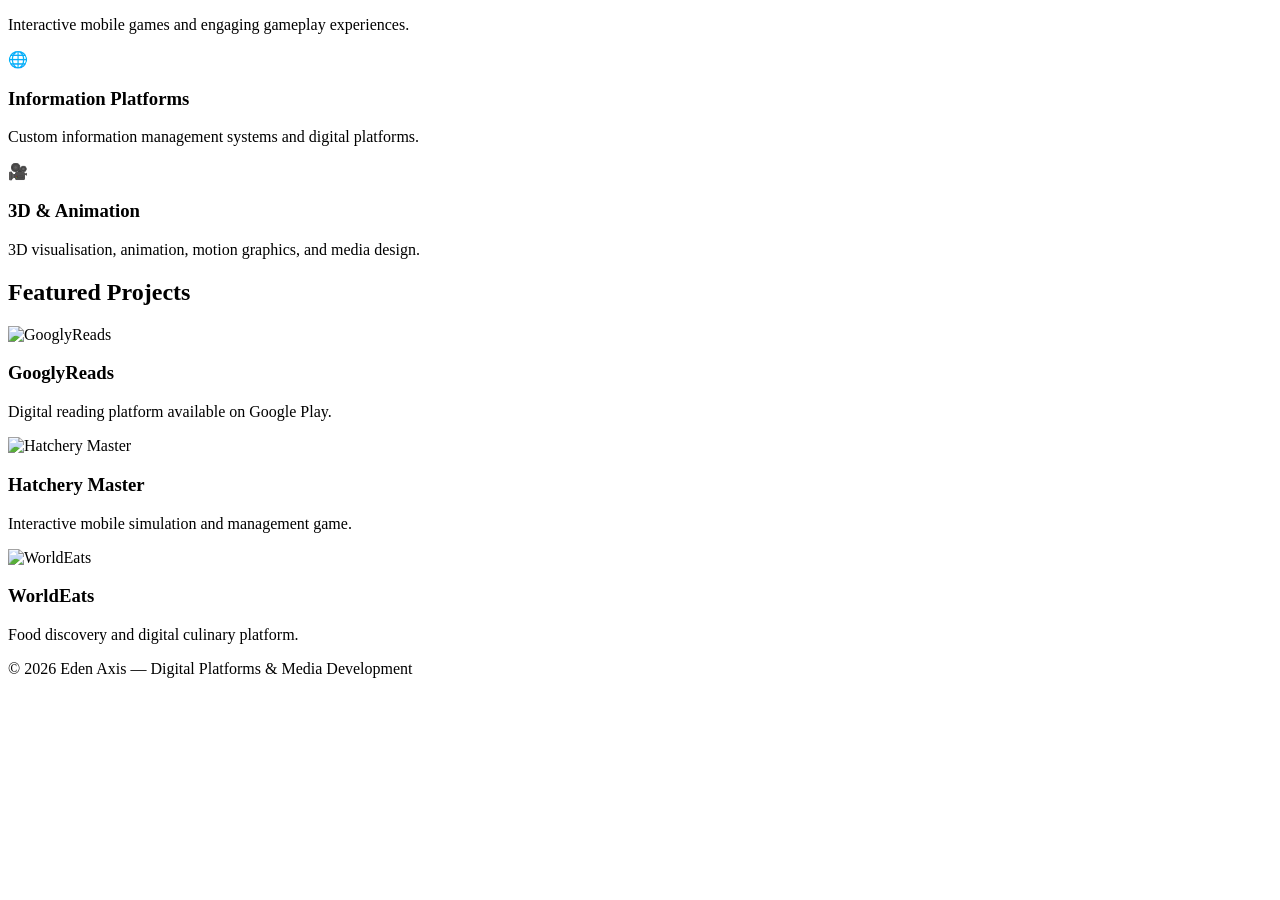
==== index.html @ f260d785 "Add files via upload" ====
<!DOCTYPE html>
            <p>
                Interactive mobile games and engaging gameplay experiences.
            </p>
        </div>

        <div class="glass-card">
            <div class="icon">🌐</div>
            <h3>Information Platforms</h3>
            <p>
                Custom information management systems and digital platforms.
            </p>
        </div>

        <div class="glass-card">
            <div class="icon">🎥</div>
            <h3>3D & Animation</h3>
            <p>
                3D visualisation, animation, motion graphics, and media design.
            </p>
        </div>

    </div>
</section>

<section class="featured-projects">
    <div class="container">
        <h2>Featured Projects</h2>

        <div class="projects-grid">

            <div class="project-card">
                <img src="assets/googlyreads.jpg" alt="GooglyReads">
                <div class="project-info">
                    <h3>GooglyReads</h3>
                    <p>Digital reading platform available on Google Play.</p>
                </div>
            </div>

            <div class="project-card">
                <img src="assets/hatcherymaster.jpg" alt="Hatchery Master">
                <div class="project-info">
                    <h3>Hatchery Master</h3>
                    <p>Interactive mobile simulation and management game.</p>
                </div>
            </div>

            <div class="project-card">
                <img src="assets/worldeats.jpg" alt="WorldEats">
                <div class="project-info">
                    <h3>WorldEats</h3>
                    <p>Food discovery and digital culinary platform.</p>
                </div>
            </div>

        </div>
    </div>
</section>

<footer>
    <div class="container">
        <p>© 2026 Eden Axis — Digital Platforms & Media Development</p>
    </div>
</footer>

<script src="js/script.js"></script>
</body>
</html>
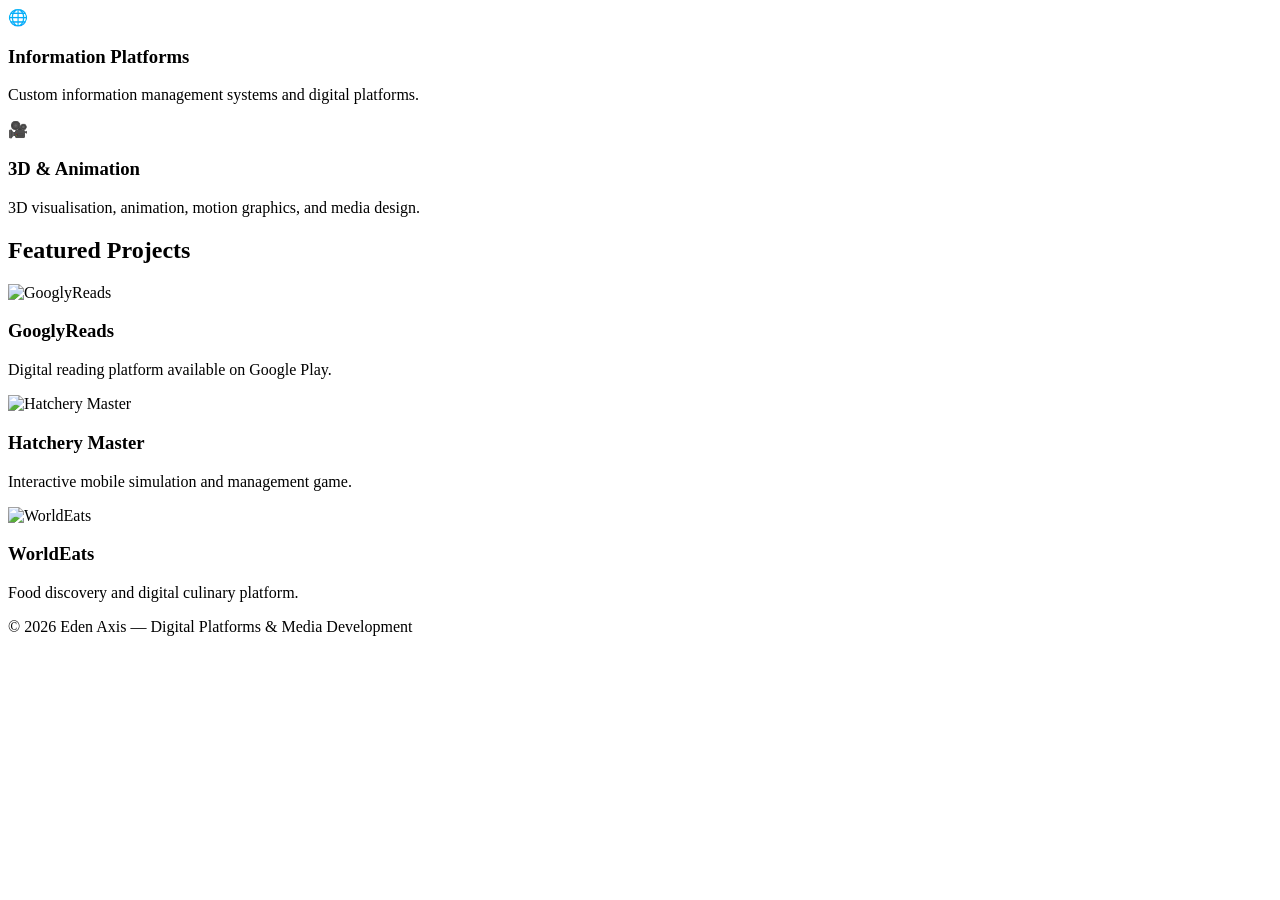
==== commit a32f35aa: "Update index.html" ====
--- a/index.html
+++ b/index.html
@@ -1,6 +1,4 @@
 <!DOCTYPE html>
-            <p>
-                Interactive mobile games and engaging gameplay experiences.
             </p>
         </div>
 
@@ -65,4 +63,5 @@
 
 <script src="js/script.js"></script>
 </body>
-</html>+</html>
+</html>
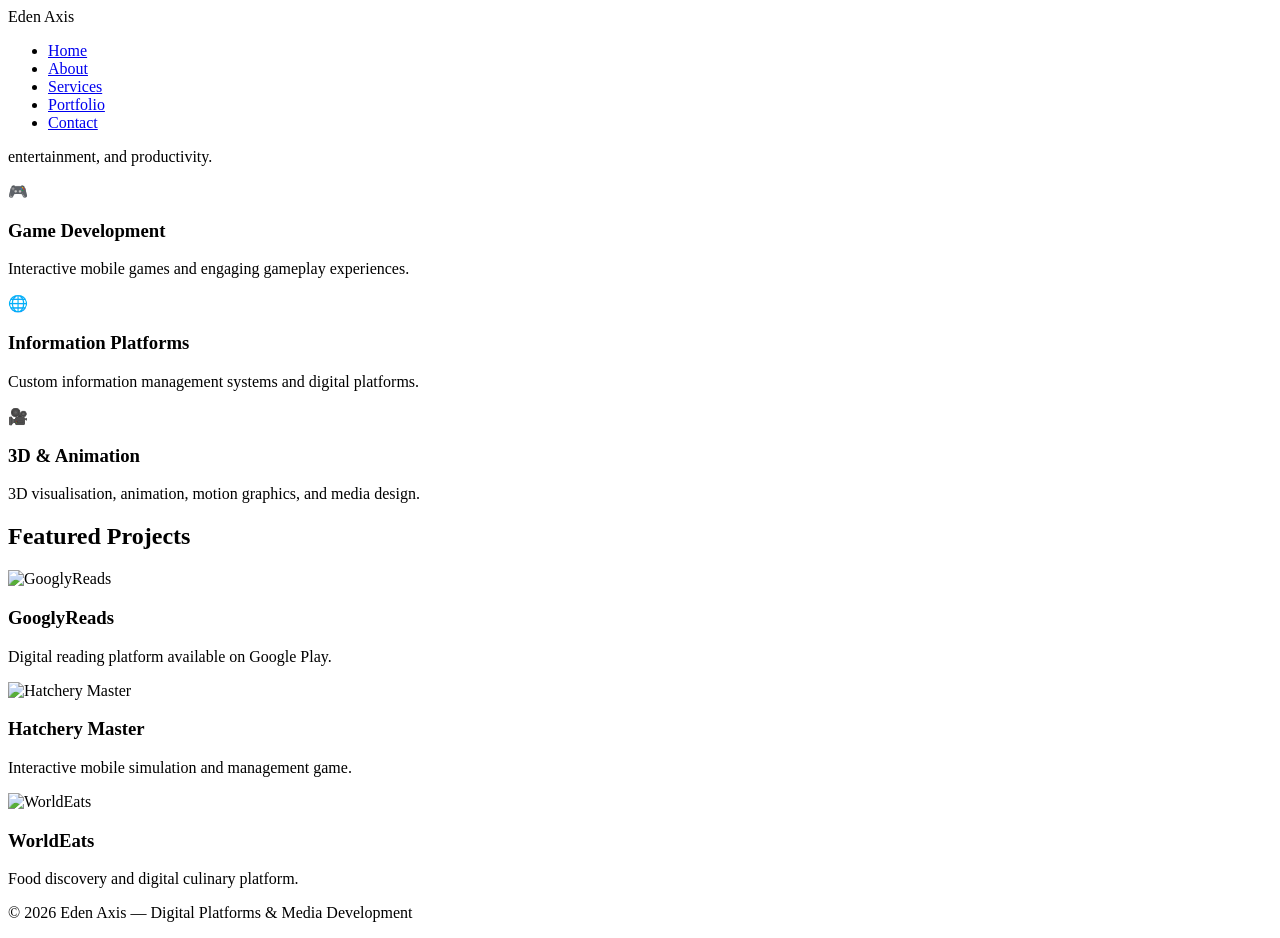
==== commit 698e7022: "Update index.html" ====
--- a/index.html
+++ b/index.html
@@ -1,4 +1,38 @@
 <!DOCTYPE html>
+<html lang="en">
+<head>
+    <meta charset="UTF-8">
+    <meta name="viewport" content="width=device-width, initial-scale=1.0">
+    <title>Eden Axis | Digital Platforms & Media Development</title>
+    <link rel="stylesheet" href="css/style.css">
+    <link rel="preconnect" href="https://fonts.googleapis.com">
+    <link rel="preconnect" href="https://fonts.gstatic.com" crossorigin>
+    <link href="https://fonts.googleapis.com/css2?family=Poppins:wght@300;400;500;600;700&display=swap" rel="stylesheet">
+</head>
+<body><header>
+    <div class="container nav-container">
+        <div class="logo">Eden Axis</div>
+
+        <nav>
+            <ul>
+                <li><a href="index.html">Home</a></li>
+                <li><a href="about.html">About</a></li>
+                <li><a href="services.html">Services</a></li>
+                <li><a href="portfolio.html">Portfolio</a></li>
+                <li><a href="contact.html">Contact</a></li>
+            </ul>
+        </nav>
+    </div>
+</header><section class="hero">
+                entertainment, and productivity.
+            </p>
+        </div>
+
+        <div class="glass-card">
+            <div class="icon">🎮</div>
+            <h3>Game Development</h3>
+            <p>
+                Interactive mobile games and engaging gameplay experiences.
             </p>
         </div>
 
@@ -64,4 +98,3 @@
 <script src="js/script.js"></script>
 </body>
 </html>
-</html>
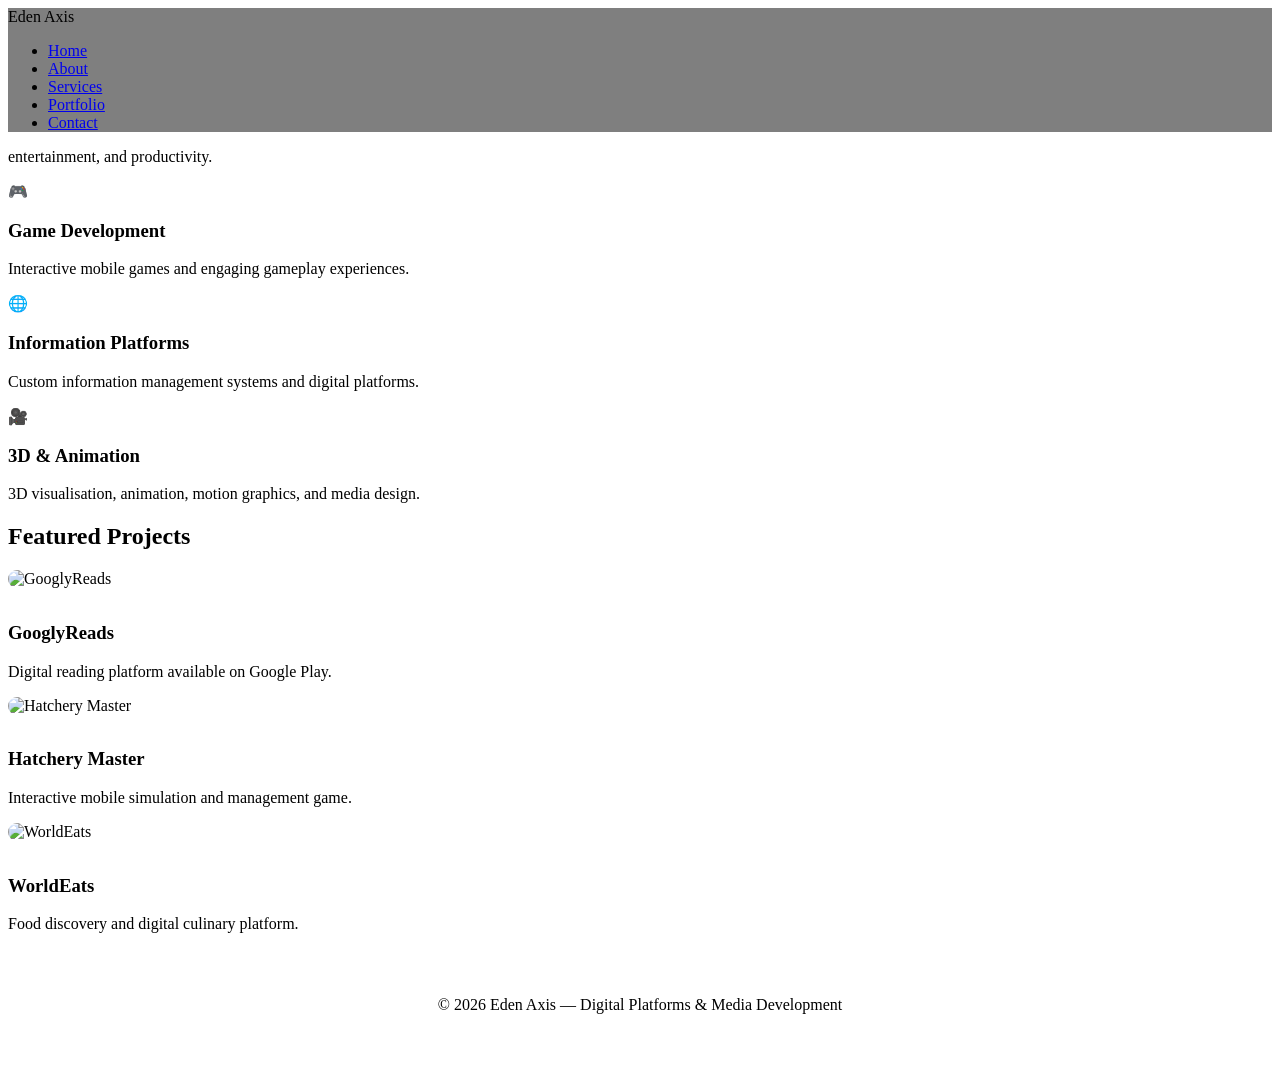
==== commit 460c8705: "Fix HTML formatting and structure" ====
--- a/index.html
+++ b/index.html
@@ -8,6 +8,7 @@
     <link rel="preconnect" href="https://fonts.googleapis.com">
     <link rel="preconnect" href="https://fonts.gstatic.com" crossorigin>
     <link href="https://fonts.googleapis.com/css2?family=Poppins:wght@300;400;500;600;700&display=swap" rel="stylesheet">
+    <script src="js/script.js"></script>
 </head>
 <body><header>
     <div class="container nav-container">
--- a/css/style.css
+++ b/css/style.css
@@ -0,0 +1,77 @@
+* {
+.portfolio-card:hover,
+.service-box:hover {
+    transform: translateY(-10px);
+}
+
+.project-card img,
+.portfolio-card img,
+.about-image {
+    width: 100%;
+    display: block;
+    border-radius: 10px;
+}
+
+.project-info,
+.portfolio-card h3,
+.portfolio-card p {
+    padding-top: 15px;
+}
+
+.page-header {
+    padding-top: 160px;
+    padding-bottom: 60px;
+    text-align: center;
+    background: linear-gradient(135deg, #091428, #0d1f36);
+}
+
+.page-header h1 {
+    font-size: 3rem;
+}
+
+.about-grid {
+    display: grid;
+    grid-template-columns: repeat(auto-fit, minmax(300px, 1fr));
+    gap: 40px;
+    align-items: center;
+}
+
+.contact-section {
+    display: grid;
+    grid-template-columns: repeat(auto-fit, minmax(300px, 1fr));
+    gap: 40px;
+}
+
+form input,
+form textarea {
+    width: 100%;
+    padding: 15px;
+    margin-bottom: 20px;
+    border-radius: 10px;
+    border: none;
+    background: rgba(255,255,255,0.08);
+    color: white;
+}
+
+footer {
+    text-align: center;
+    padding: 30px 0;
+    border-top: 1px solid rgba(255,255,255,0.1);
+}
+
+@media(max-width: 768px) {
+
+    nav ul {
+        flex-wrap: wrap;
+        justify-content: center;
+    }
+
+    .hero h1 {
+        font-size: 2.5rem;
+    }
+
+    .hero p {
+        font-size: 1rem;
+    }
+
+}
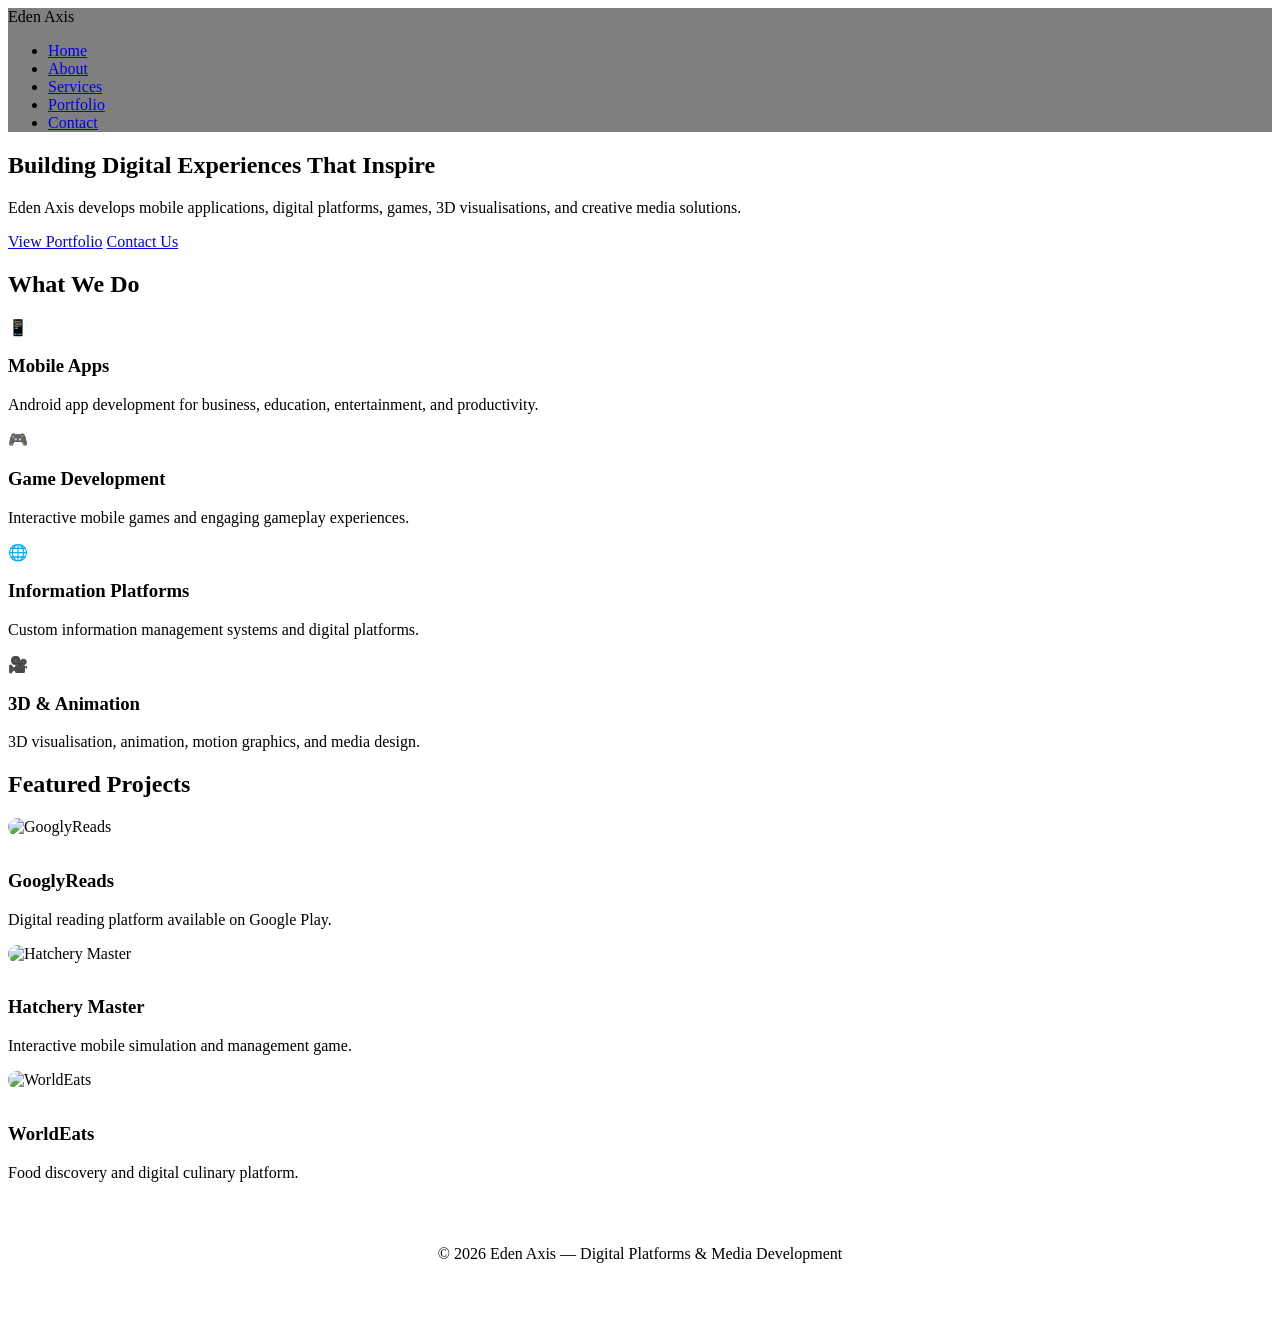
==== commit da8cdeb2: "Revise index.html layout and content Updated HTML structure and content for the Eden Axis website, i" ====
--- a/index.html
+++ b/index.html
@@ -4,13 +4,14 @@
     <meta charset="UTF-8">
     <meta name="viewport" content="width=device-width, initial-scale=1.0">
     <title>Eden Axis | Digital Platforms & Media Development</title>
-    <link rel="stylesheet" href="css/style.css">
+    <link rel="stylesheet" href="./css/style.css">
     <link rel="preconnect" href="https://fonts.googleapis.com">
     <link rel="preconnect" href="https://fonts.gstatic.com" crossorigin>
     <link href="https://fonts.googleapis.com/css2?family=Poppins:wght@300;400;500;600;700&display=swap" rel="stylesheet">
-    <script src="js/script.js"></script>
 </head>
-<body><header>
+<body>
+
+<header>
     <div class="container nav-container">
         <div class="logo">Eden Axis</div>
 
@@ -24,7 +25,34 @@
             </ul>
         </nav>
     </div>
-</header><section class="hero">
+</header>
+<section class="hero">
+    <div class="overlay"></div>
+
+    <div class="hero-content">
+        <h1>Building Digital Experiences That Inspire</h1>
+        <p>
+            Eden Axis develops mobile applications, digital platforms,
+            games, 3D visualisations, and creative media solutions.
+        </p>
+
+        <div class="hero-buttons">
+            <a href="portfolio.html" class="btn primary">View Portfolio</a>
+            <a href="contact.html" class="btn secondary">Contact Us</a>
+        </div>
+    </div>
+</section>
+
+<section class="services-preview container">
+    <h2>What We Do</h2>
+
+    <div class="card-grid">
+
+        <div class="glass-card">
+            <div class="icon">📱</div>
+            <h3>Mobile Apps</h3>
+            <p>
+                Android app development for business, education,
                 entertainment, and productivity.
             </p>
         </div>
@@ -34,7 +62,7 @@
             <h3>Game Development</h3>
             <p>
                 Interactive mobile games and engaging gameplay experiences.
-            </p>
+                </p>
         </div>
 
         <div class="glass-card">
@@ -97,5 +125,6 @@
 </footer>
 
 <script src="js/script.js"></script>
+<script src="./js/script.js"></script>
 </body>
 </html>
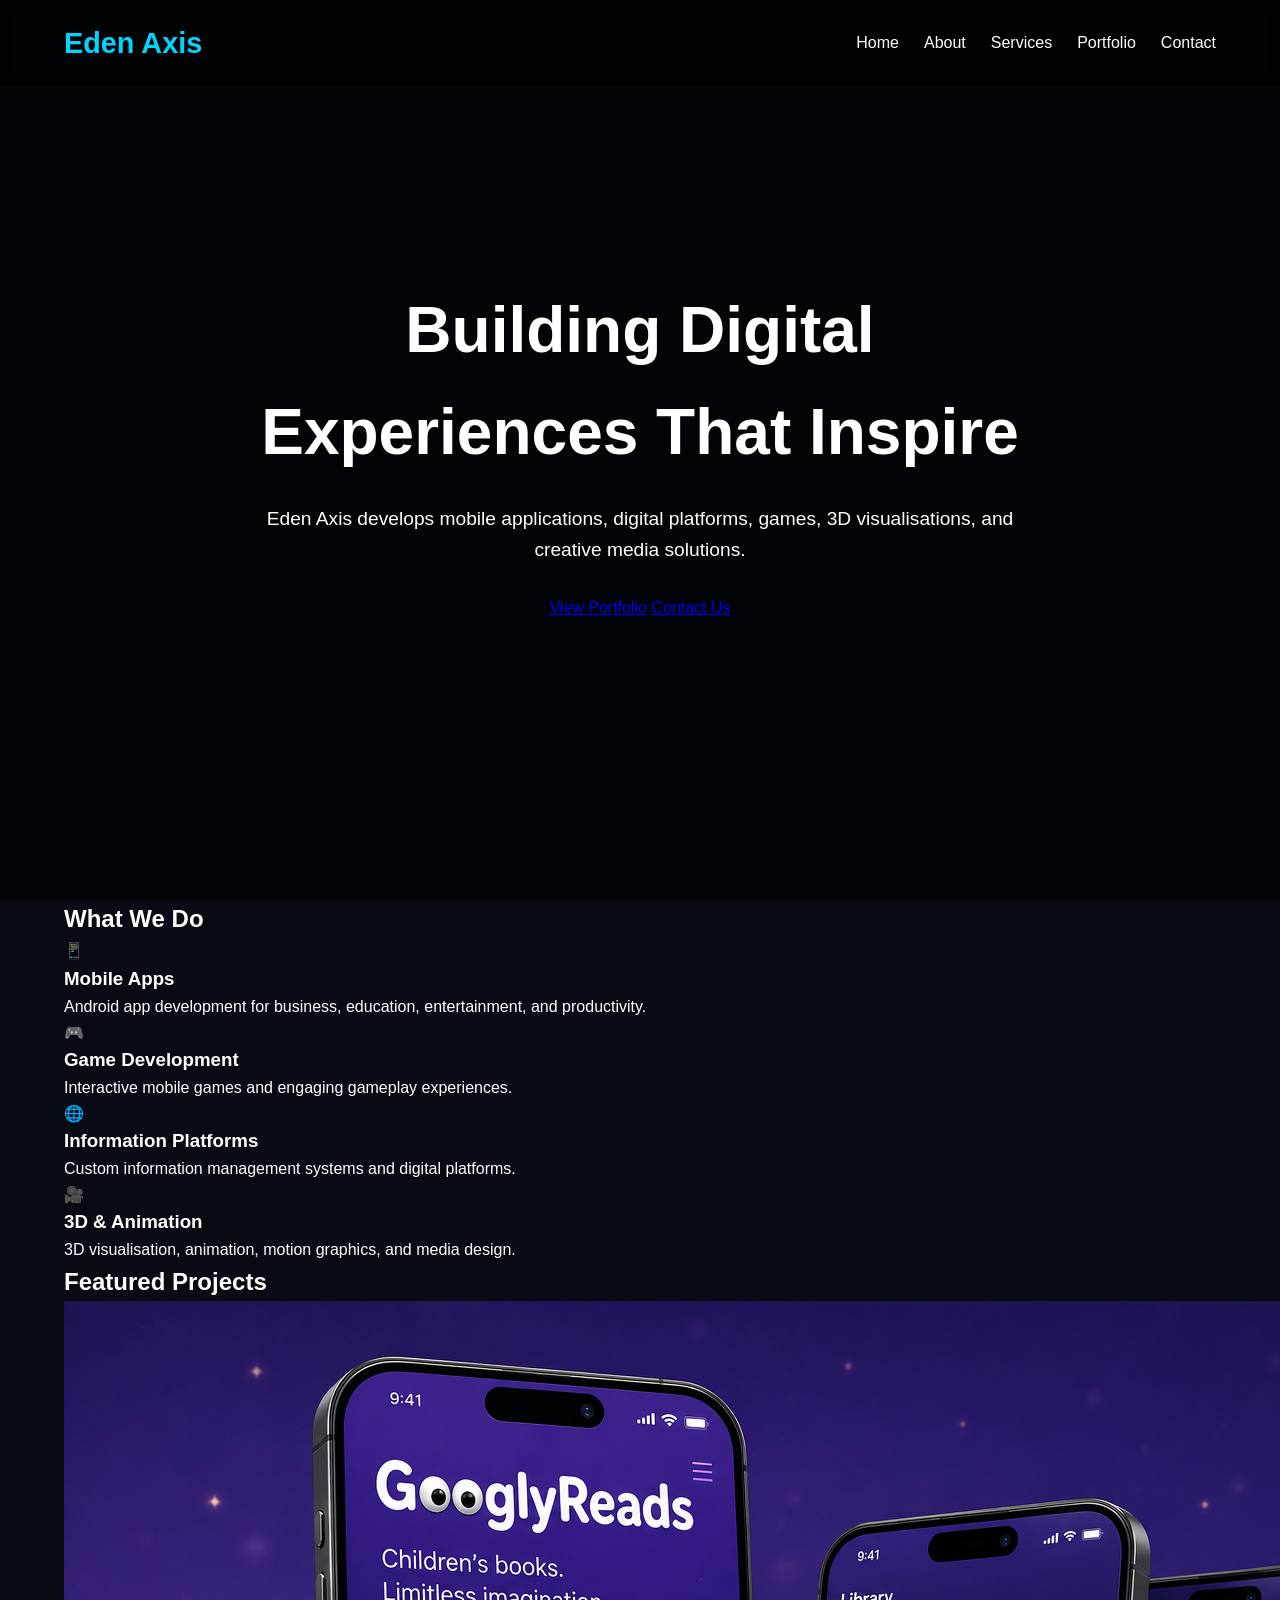
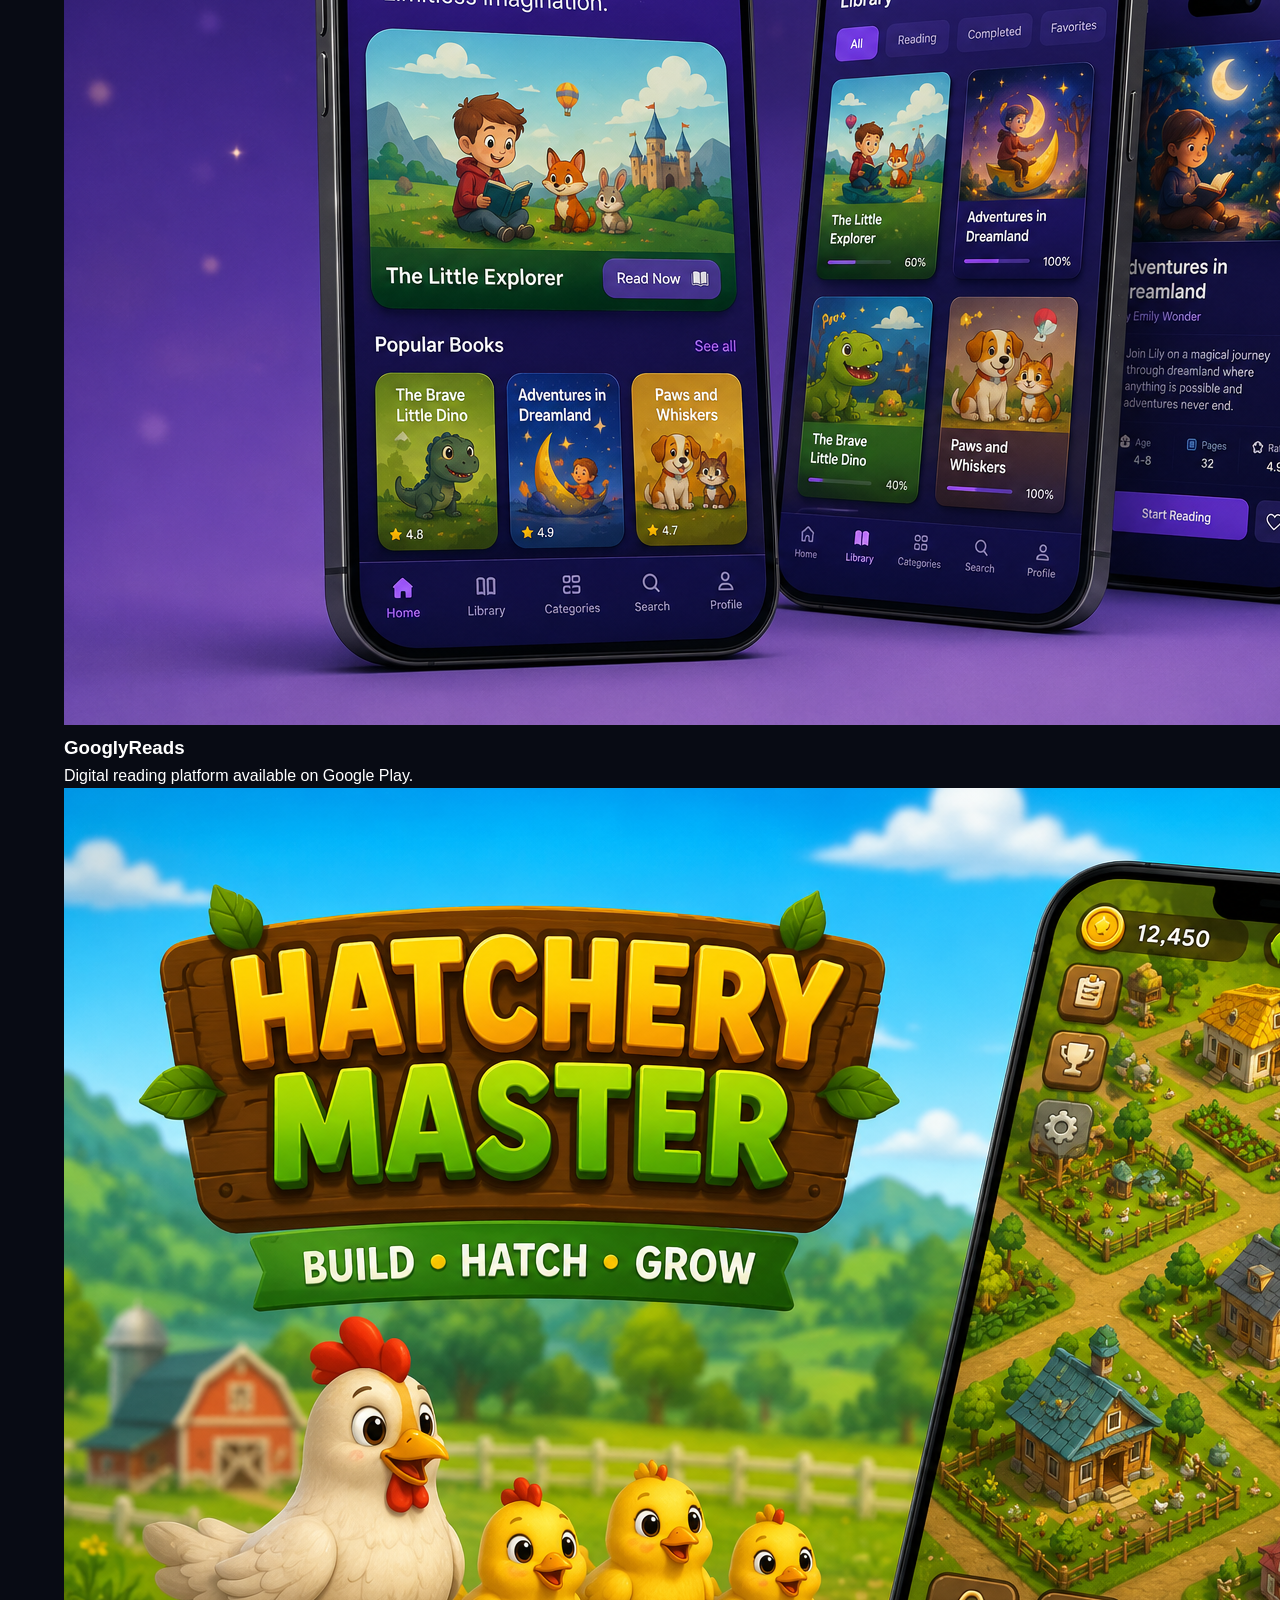
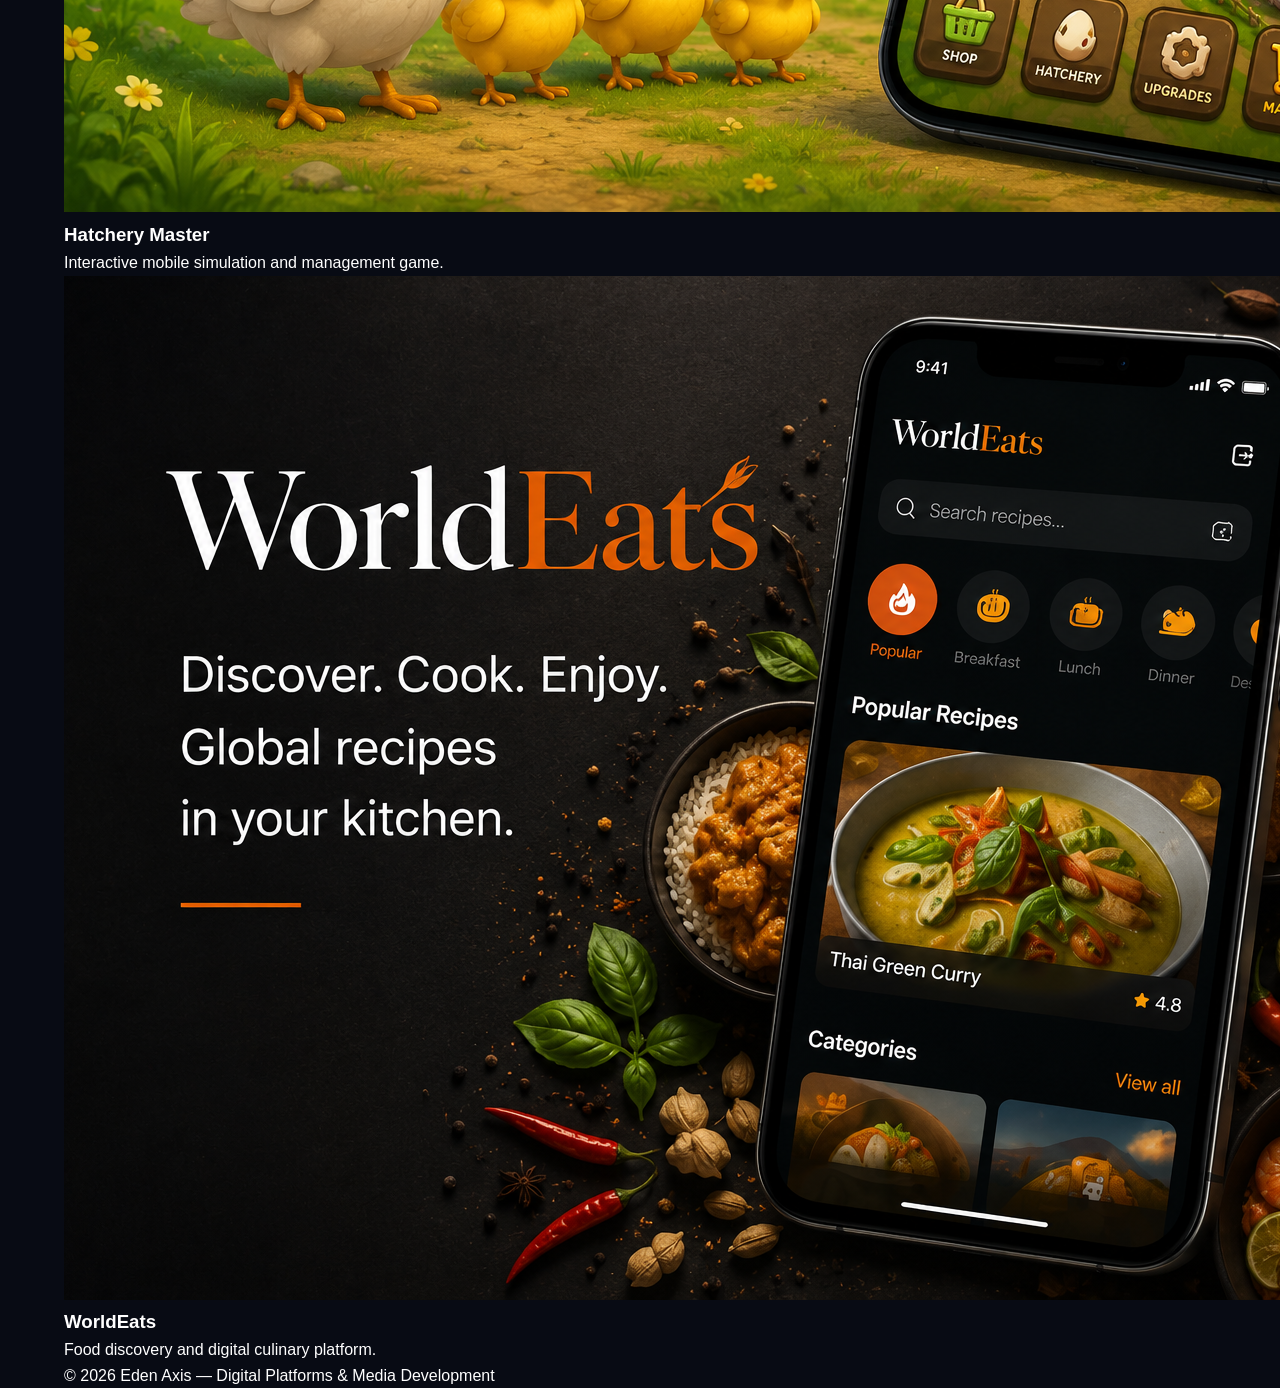
==== commit 76cb14d4: "Update index.html" ====
--- a/index.html
+++ b/index.html
@@ -91,7 +91,7 @@
         <div class="projects-grid">
 
             <div class="project-card">
-                <img src="assets/googlyreads.jpg" alt="GooglyReads">
+                <img src="./assets/goodlyreads.png" alt="GooglyReads">
                 <div class="project-info">
                     <h3>GooglyReads</h3>
                     <p>Digital reading platform available on Google Play.</p>
@@ -99,7 +99,7 @@
             </div>
 
             <div class="project-card">
-                <img src="assets/hatcherymaster.jpg" alt="Hatchery Master">
+                <img src="./assets/hatcherymaster.png" alt="Hatchery Master">
                 <div class="project-info">
                     <h3>Hatchery Master</h3>
                     <p>Interactive mobile simulation and management game.</p>
@@ -107,7 +107,7 @@
             </div>
 
             <div class="project-card">
-                <img src="assets/worldeats.jpg" alt="WorldEats">
+                <img src="./assets/worldeats.png" alt="WorldEats">
                 <div class="project-info">
                     <h3>WorldEats</h3>
                     <p>Food discovery and digital culinary platform.</p>
--- a/css/style.css
+++ b/css/style.css
@@ -1,77 +1,88 @@
 * {
-.portfolio-card:hover,
-.service-box:hover {
-    transform: translateY(-10px);
+    margin: 0;
+    padding: 0;
+    box-sizing: border-box;
 }
 
-.project-card img,
-.portfolio-card img,
-.about-image {
-    width: 100%;
-    display: block;
-    border-radius: 10px;
+body {
+    font-family: 'Poppins', sans-serif;
+    background: #080b14;
+    color: white;
+    line-height: 1.6;
 }
 
-.project-info,
-.portfolio-card h3,
-.portfolio-card p {
-    padding-top: 15px;
+.container {
+    width: 90%;
+    max-width: 1200px;
+    margin: auto;
 }
 
-.page-header {
-    padding-top: 160px;
-    padding-bottom: 60px;
-    text-align: center;
-    background: linear-gradient(135deg, #091428, #0d1f36);
+header {
+    position: fixed;
+    width: 100%;
+    top: 0;
+    z-index: 1000;
+    background: rgba(0,0,0,0.5);
+    backdrop-filter: blur(10px);
 }
 
-.page-header h1 {
-    font-size: 3rem;
+.nav-container {
+    display: flex;
+    justify-content: space-between;
+    align-items: center;
+    padding: 20px 0;
 }
 
-.about-grid {
-    display: grid;
-    grid-template-columns: repeat(auto-fit, minmax(300px, 1fr));
-    gap: 40px;
-    align-items: center;
+.logo {
+    font-size: 1.8rem;
+    font-weight: 700;
+    color: #00d4ff;
 }
 
-.contact-section {
-    display: grid;
-    grid-template-columns: repeat(auto-fit, minmax(300px, 1fr));
-    gap: 40px;
+nav ul {
+    display: flex;
+    gap: 25px;
+    list-style: none;
 }
 
-form input,
-form textarea {
-    width: 100%;
-    padding: 15px;
-    margin-bottom: 20px;
-    border-radius: 10px;
-    border: none;
-    background: rgba(255,255,255,0.08);
+nav a {
     color: white;
+    text-decoration: none;
+    transition: 0.3s;
 }
 
-footer {
-    text-align: center;
-    padding: 30px 0;
-    border-top: 1px solid rgba(255,255,255,0.1);
+nav a:hover {
+    color: #00d4ff;
 }
 
-@media(max-width: 768px) {
+.hero {
+    height: 100vh;
+    background: url('../assets/hero-bg.jpg') center/cover no-repeat;
+    position: relative;
+    display: flex;
+    justify-content: center;
+    align-items: center;
+    text-align: center;
+}
 
-    nav ul {
-        flex-wrap: wrap;
-        justify-content: center;
-    }
+.overlay {
+    position: absolute;
+    inset: 0;
+    background: rgba(0,0,0,0.6);
+}
 
-    .hero h1 {
-        font-size: 2.5rem;
-    }
+.hero-content {
+    position: relative;
+    z-index: 2;
+    max-width: 800px;
+}
 
-    .hero p {
-        font-size: 1rem;
-    }
+.hero h1 {
+    font-size: 4rem;
+    margin-bottom: 20px;
+}
 
+.hero p {
+    font-size: 1.2rem;
+    margin-bottom: 30px;
 }
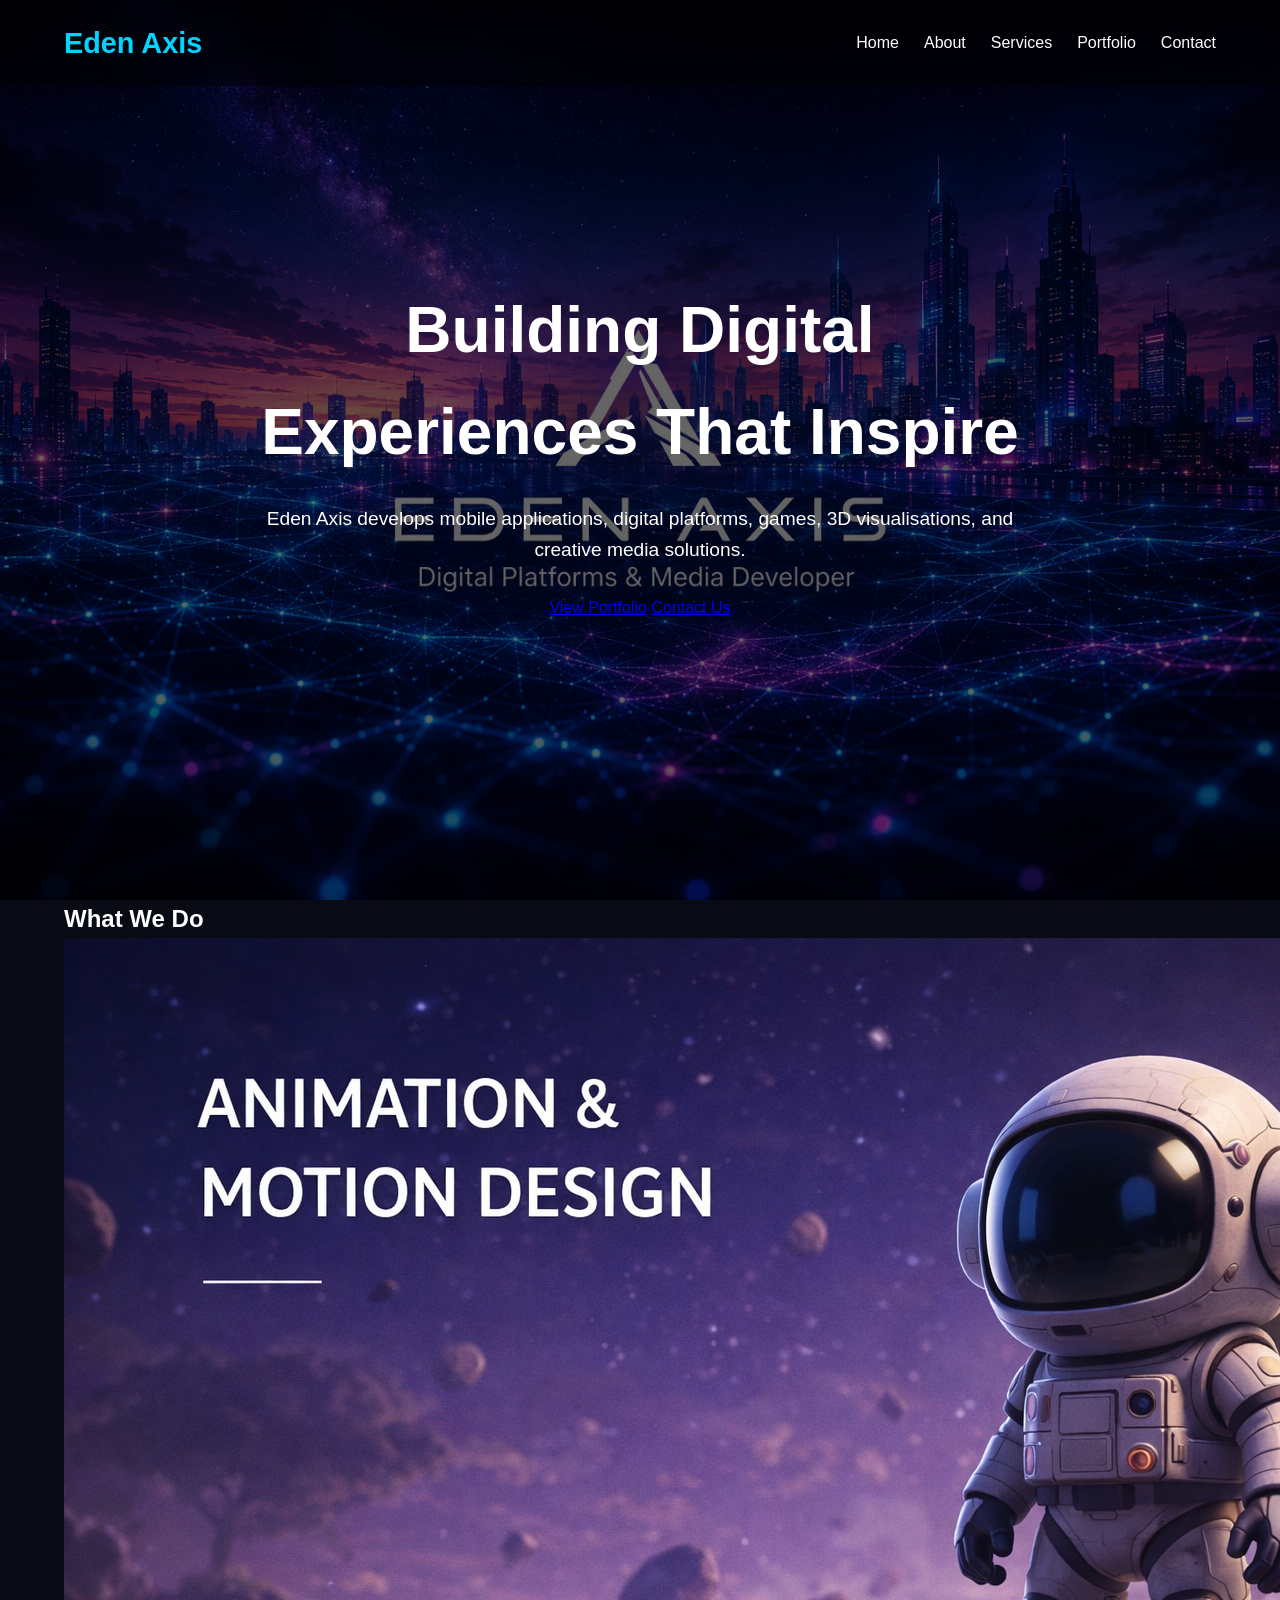
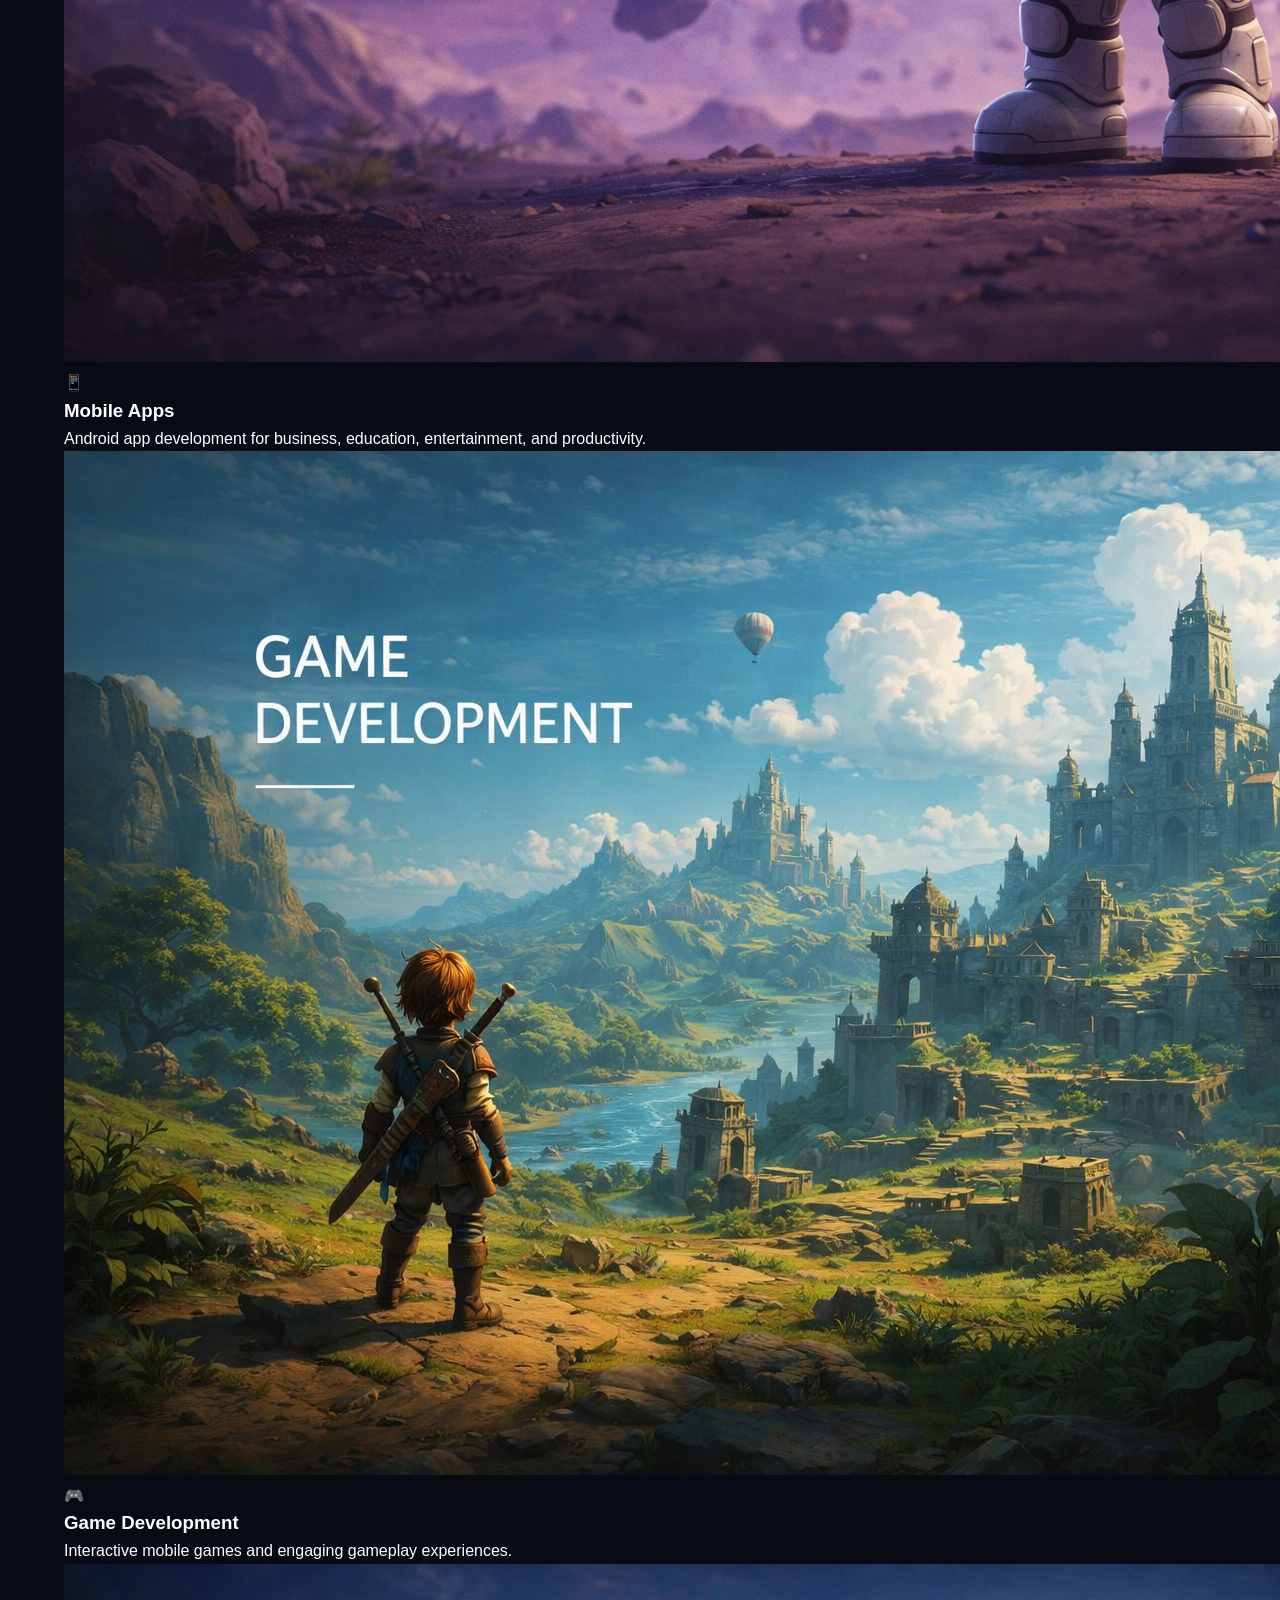
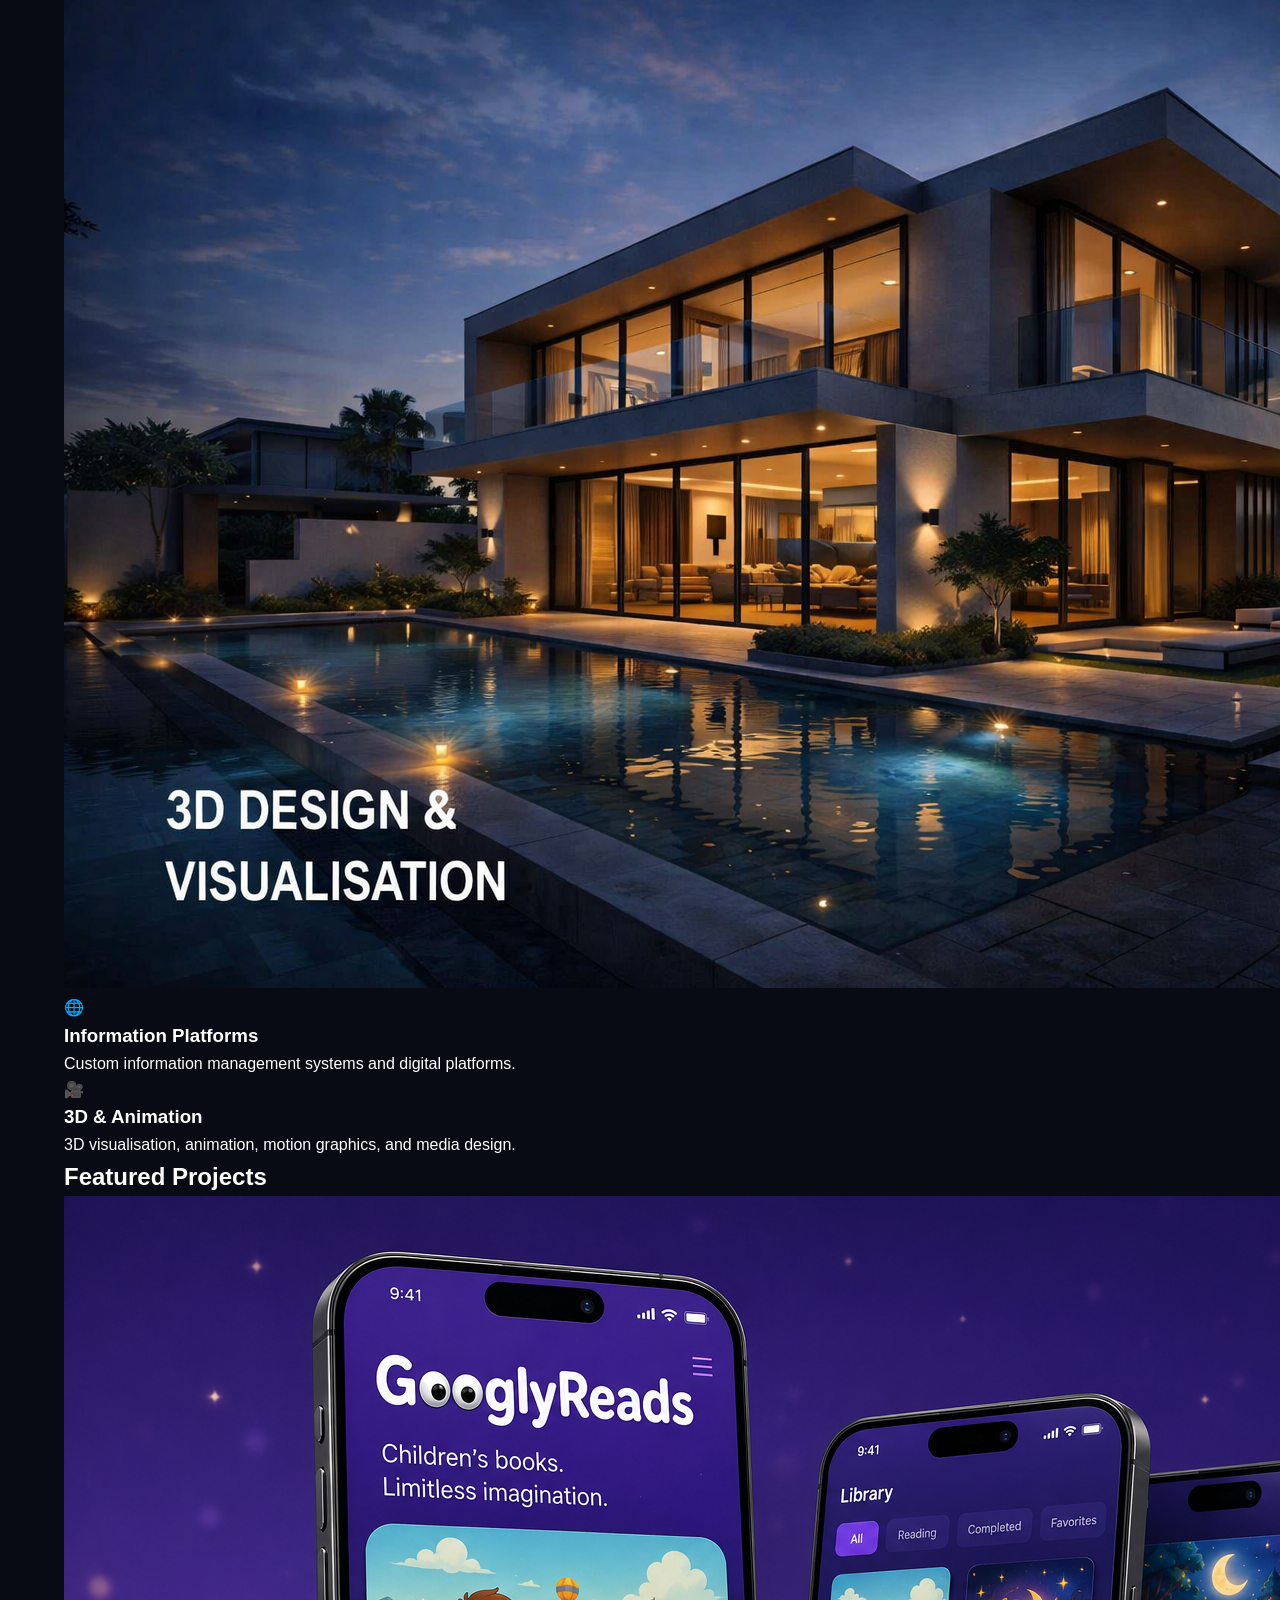
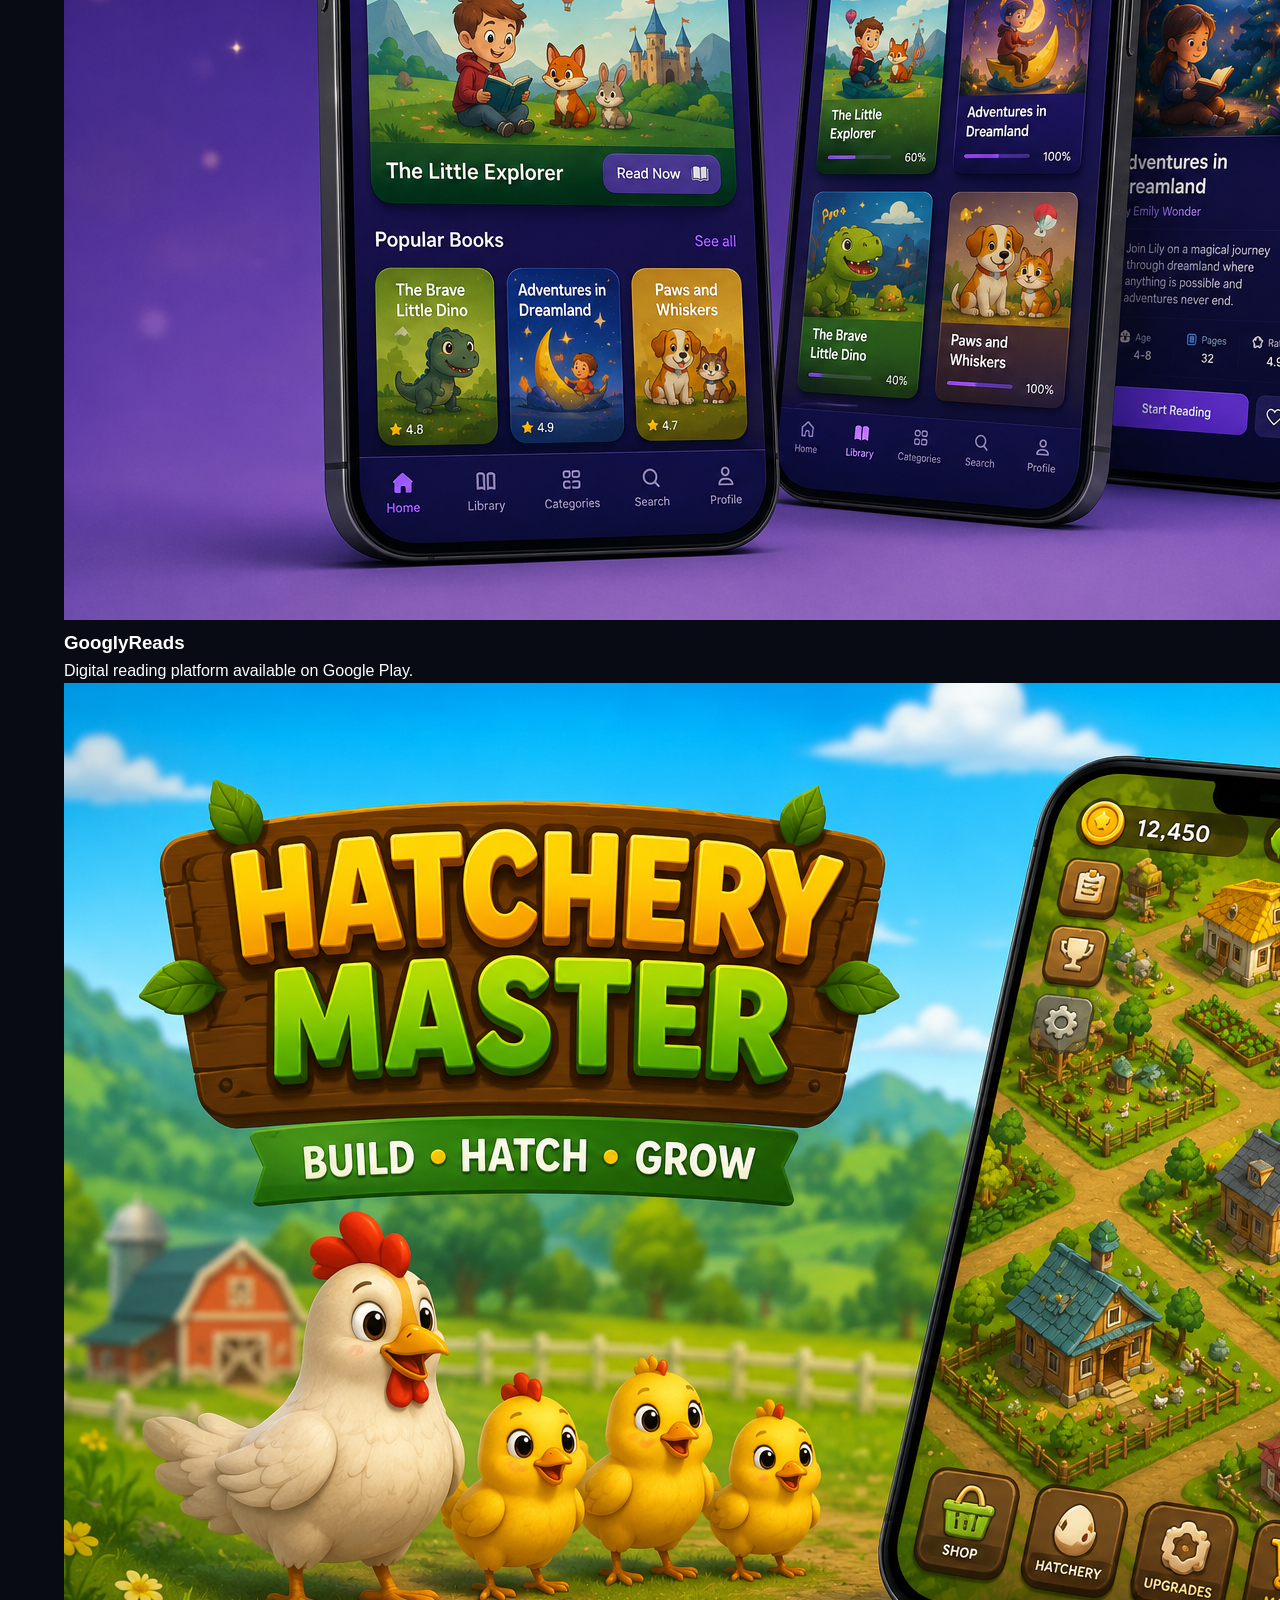
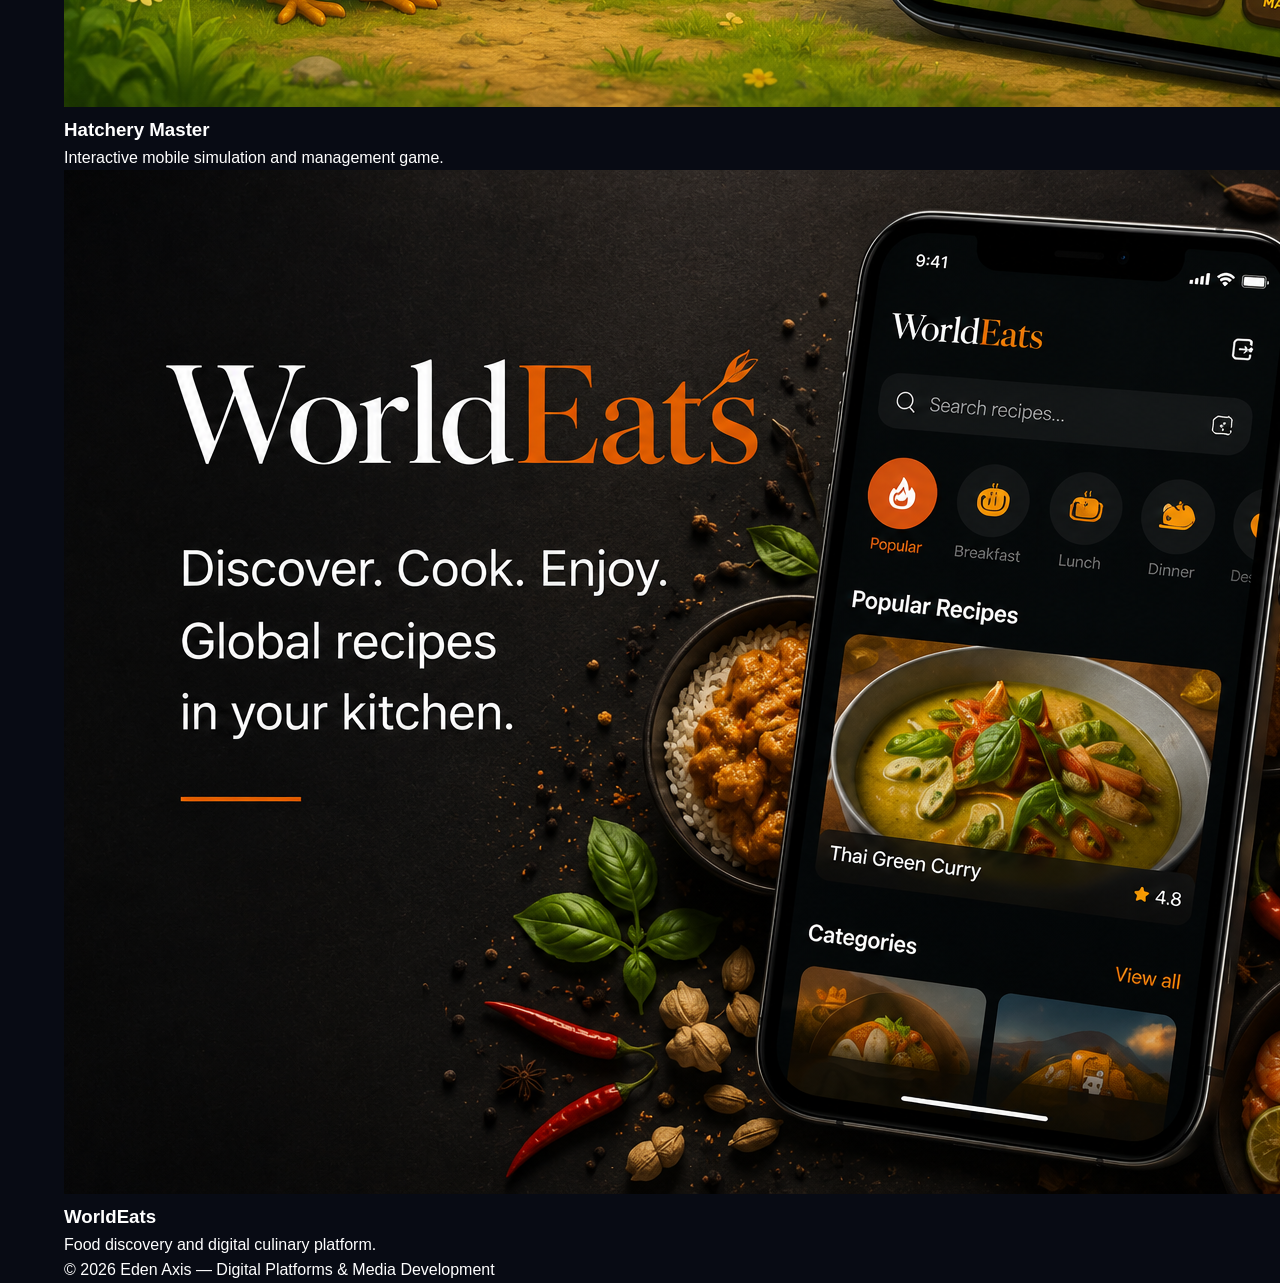
==== commit 19ca8ef3: "Update service cards and featured projects Updated service cards with new images and adjusted conten" ====
--- a/index.html
+++ b/index.html
@@ -49,6 +49,7 @@
     <div class="card-grid">
 
         <div class="glass-card">
+            <img src="./assets/animation.png" alt="Animation">
             <div class="icon">📱</div>
             <h3>Mobile Apps</h3>
             <p>
@@ -58,6 +59,7 @@
         </div>
 
         <div class="glass-card">
+            <img src="./assets/game-dev.png" alt="Game-Dev">
             <div class="icon">🎮</div>
             <h3>Game Development</h3>
             <p>
@@ -66,6 +68,7 @@
         </div>
 
         <div class="glass-card">
+             <img src="./assets/visualization.png" alt="Visualisation">
             <div class="icon">🌐</div>
             <h3>Information Platforms</h3>
             <p>
--- a/css/style.css
+++ b/css/style.css
@@ -57,7 +57,7 @@
 
 .hero {
     height: 100vh;
-    background: url('../assets/hero-bg.jpg') center/cover no-repeat;
+    background: url('../assets/hero-bg.png') center/cover no-repeat;
     position: relative;
     display: flex;
     justify-content: center;
